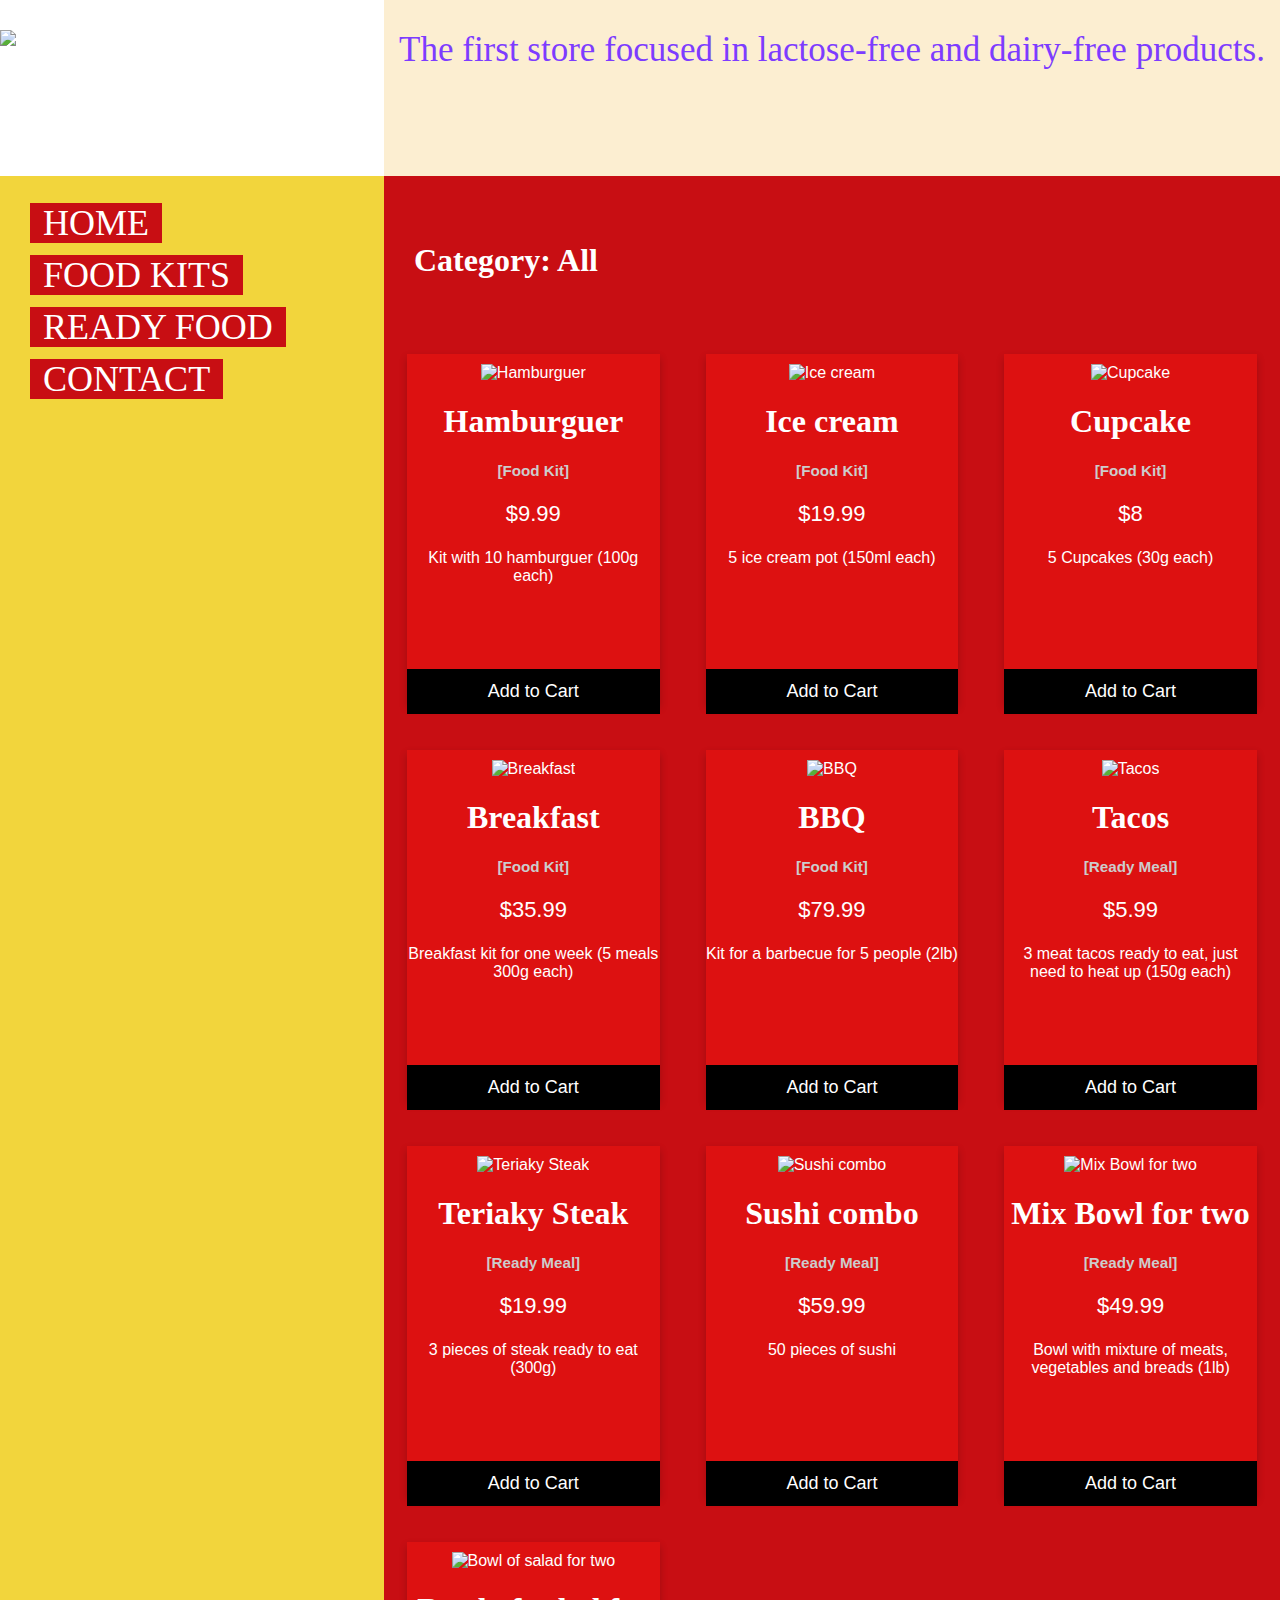
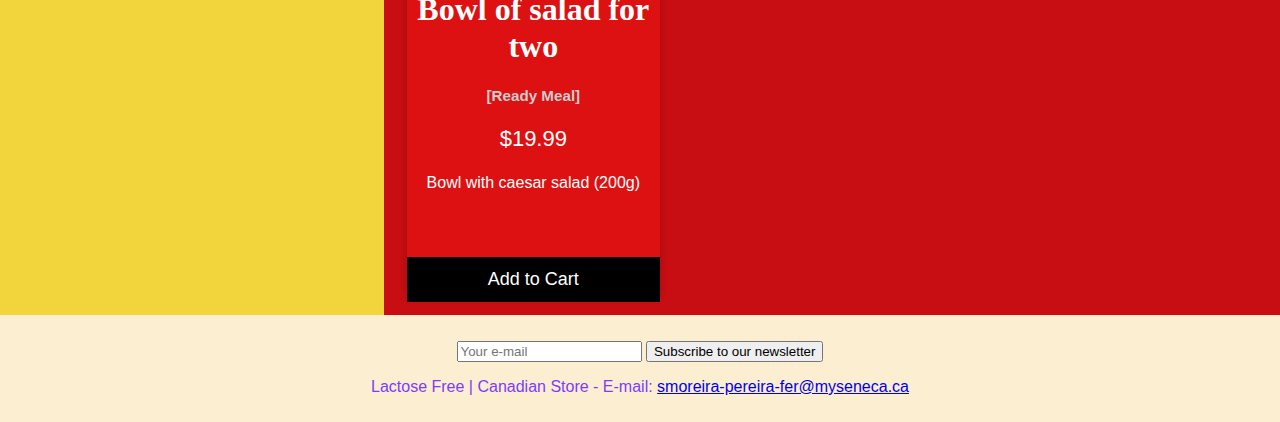
==== index.html @ 2e56fb30 "Add files via upload" ====
<!DOCTYPE html>
<html>

<head>
  <meta charset="utf-8" />
  <title>Lactose Free | Canadian Store</title>
  <link rel="stylesheet" href="style.css">

</head>

<body>
  <header>
    <div id="logo">
      <img src="images/logo.png" alt="Lactose Free | Canadian Store" />
    </div>
    <div id="header_text">
      The first store focused in lactose-free and dairy-free products.
    </div>
  </header>

  <section>
    <nav>
      <ul>
        <li><a href="index.html">Home</a></li>
        <li><a href="#" id="food_kits">Food Kits</a></li>
        <li><a href="#" id="ready_food">Ready Food</a></li>
        <li><a href="contact.html">Contact</a></li>
      </ul>
    </nav>

    <article>
      <h1 id="product_category"></h1> 
      <span class="filters"><a id="clear_filters" href="#">Clear filter</a></span>
      <div id="products" class="row">
      </div>
    </article>
  </section>
  <footer>
    <p>
      <form action="https://formspree.io/xvobjpal" method="POST" target="_blank">
        <input type="text" name="_replyto" placeholder="Your e-mail"> <button type="submit">Subscribe to our newsletter</button>
      </form>
    </p>
    <p>Lactose Free | Canadian Store - E-mail: <a href="mailto:smoreira-pereira-fer@myseneca.ca">smoreira-pereira-fer@myseneca.ca</a></p>
  </footer>
  </div>
  <script src="script.js"></script>
</body>
</html>
---- style.css ----
* {
  box-sizing: border-box;
}

@font-face {
  font-family: Roboto;
  src: url("fonts/Roboto-Regular.ttf");
}

@font-face {
  font-family: LexendGiga;
  src: url("fonts/LexendGiga-Regular.ttf");
}

body {
  margin: 0;
  font-family: Arial, Helvetica, sans-serif;
}

header {
  font-size: 35px;
  color: white;
}
#logo {
  text-align: center;
  padding-top: 30px;
  padding-bottom: 30px;
  background-color: #fff;
  width: 30%;
  height: 176px;
  float: left;
}
#header_text {
  font-family: "LexendGiga", Georgia, "Times New Roman", Times, serif;
  background-color: #fceed1;
  text-align: center;
  width: 70%;
  height: 176px;
  padding-top: 30px;
  padding-bottom: 30px;
  vertical-align: bottom;
  float: left;
  color: #7d3cff;
}

section {
  background: #f2d53c;
}

nav {
  width: 30%;
  float: left;
  height: 100%;
}

nav ul {
  list-style-type: none;
  padding: 0;
  padding-left: 30px;
}
nav li {
  padding-top: 10px;
}

nav li a {
  font-family: "Roboto", Georgia, "Times New Roman", Times, serif;
  font-size: 36px;
  padding: 0 13px;
  background-color: #c80e13;
  color: #fff;
  text-decoration: none;
  text-transform: uppercase;
}

nav li a:hover {
  background-color: #555;
}

nav li a:active {
  background-color: black;
}

article {
  float: left;
  padding-top: 15px;
  width: 70%;
  background-color: #c80e13;
  min-height: 300px;
  color: white;
}

article h1 {
  font-family: "LexendGiga", Georgia, "Times New Roman", Times, serif;
}
#product_category {
  padding: 30px;
}
section:after {
  content: "";
  display: table;
  clear: both;
}

.card {
  box-shadow: 0 4px 8px 0 rgba(0, 0, 0, 0.2);
  max-width: 300px;
  height: 350px;
  margin: auto;
  text-align: center;
  font-family: arial;
  background-color: #d11;
}

.price {
  color: #fff;
  font-size: 22px;
}

.card h2 {
  color: #ccc;
  font-size: 0.95em;
}

.card button {
  border: none;
  outline: 0;
  padding: 12px;
  color: white;
  background-color: #000;
  text-align: center;
  cursor: pointer;
  width: 100%;
  font-size: 18px;
}
.card img {
  width: 100px;
}

.card button:hover {
  opacity: 0.7;
}

.column {
  float: left;
  width: 33.33%;
  padding: 23px;
}

.product-info {
  height: 90%;
  padding-top: 10px;
}

.product-add {
  height: 10%;
}

#clear_filters {
  display: none;
  padding-left: 30px;
}
.filters a {
  color: white;
}
.row:after {
  content: "";
  display: table;
  clear: both;
}

footer {
  background-color: #fceed1;
  padding: 10px;
  text-align: center;
  color: #7d3cff;
}

.hidden_input{
    display: none;
}

/* Style inputs, select elements and textareas */
.container input[type="text"],
.container input[type="tel"],
.container input[type="email"],
.container input[type="number"],
select,
textarea {
  width: 100%;
  padding: 12px;
  border: 1px solid #ccc;
  border-radius: 4px;
  box-sizing: border-box;
  resize: vertical;
}

/* Style the label to display next to the inputs */
label {
  padding: 12px 12px 12px 0;
  display: inline-block;
}

/* Style the submit button */
input[type="submit"] {
  background-color: #580a0d;
  color: white;
  padding: 12px 20px;
  border: none;
  border-radius: 4px;
  cursor: pointer;
  float: right;
}

/* Style the container */
.container {
  border-radius: 5px;
  padding: 20px;
}

/* Floating column for labels: 25% width */
.col-25 {
  float: left;
  width: 25%;
  margin-top: 6px;
}

/* Floating column for inputs: 75% width */
.col-75 {
  float: left;
  width: 75%;
  margin-top: 6px;
}

/* Clear floats after the columns */
.row:after {
  content: "";
  display: table;
  clear: both;
}

/* Responsive layout - when the screen is less than 600px wide, make the two columns stack on top of each other instead of next to each other */
@media screen and (max-width: 600px) {
  .col-25,
  .col-75,
  input[type="submit"] {
    width: 100%;
    margin-top: 0;
  }
}
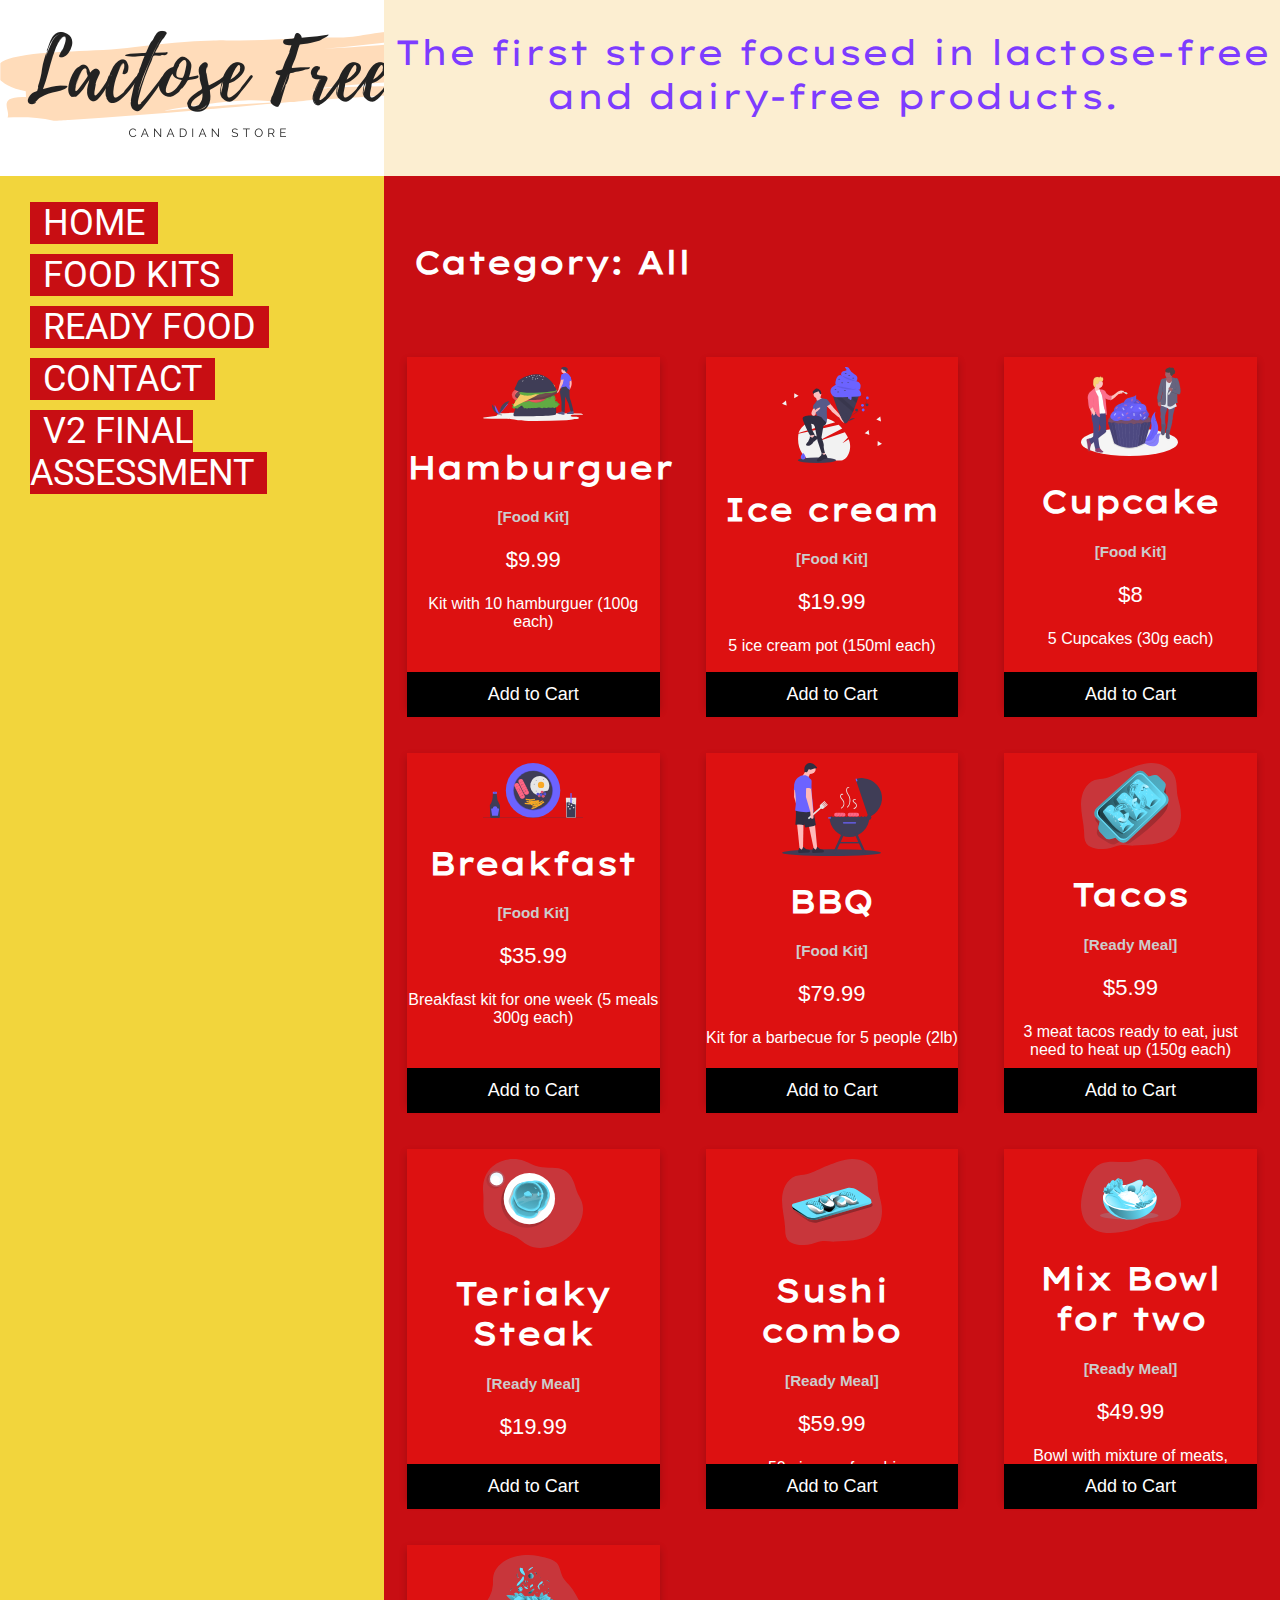
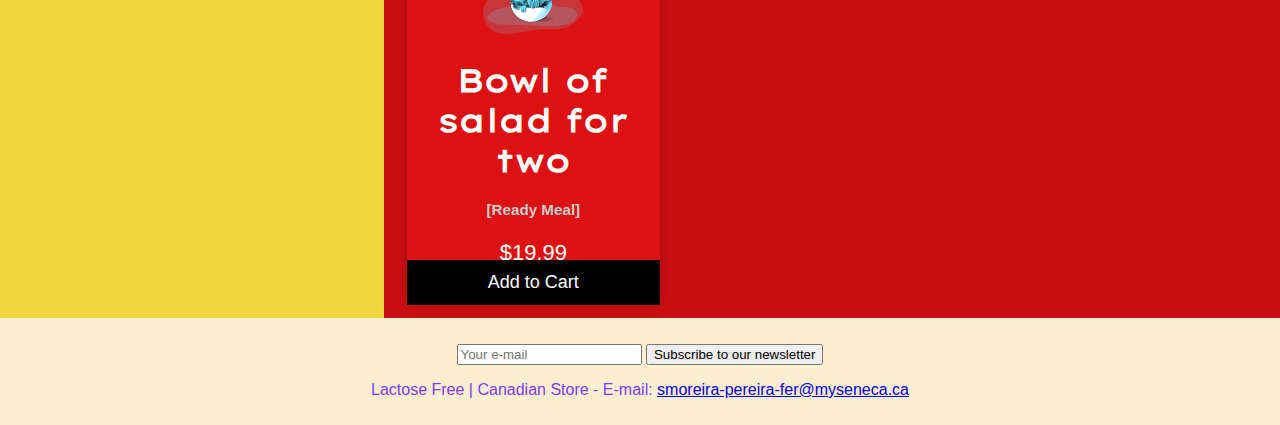
==== commit 094e66df: "fix" ====
--- a/index.html
+++ b/index.html
@@ -25,6 +25,7 @@
         <li><a href="#" id="food_kits">Food Kits</a></li>
         <li><a href="#" id="ready_food">Ready Food</a></li>
         <li><a href="contact.html">Contact</a></li>
+        <li><a href="https://saaaah.github.io/web222v2/">v2 final assessment</a></li>
       </ul>
     </nav>
 
